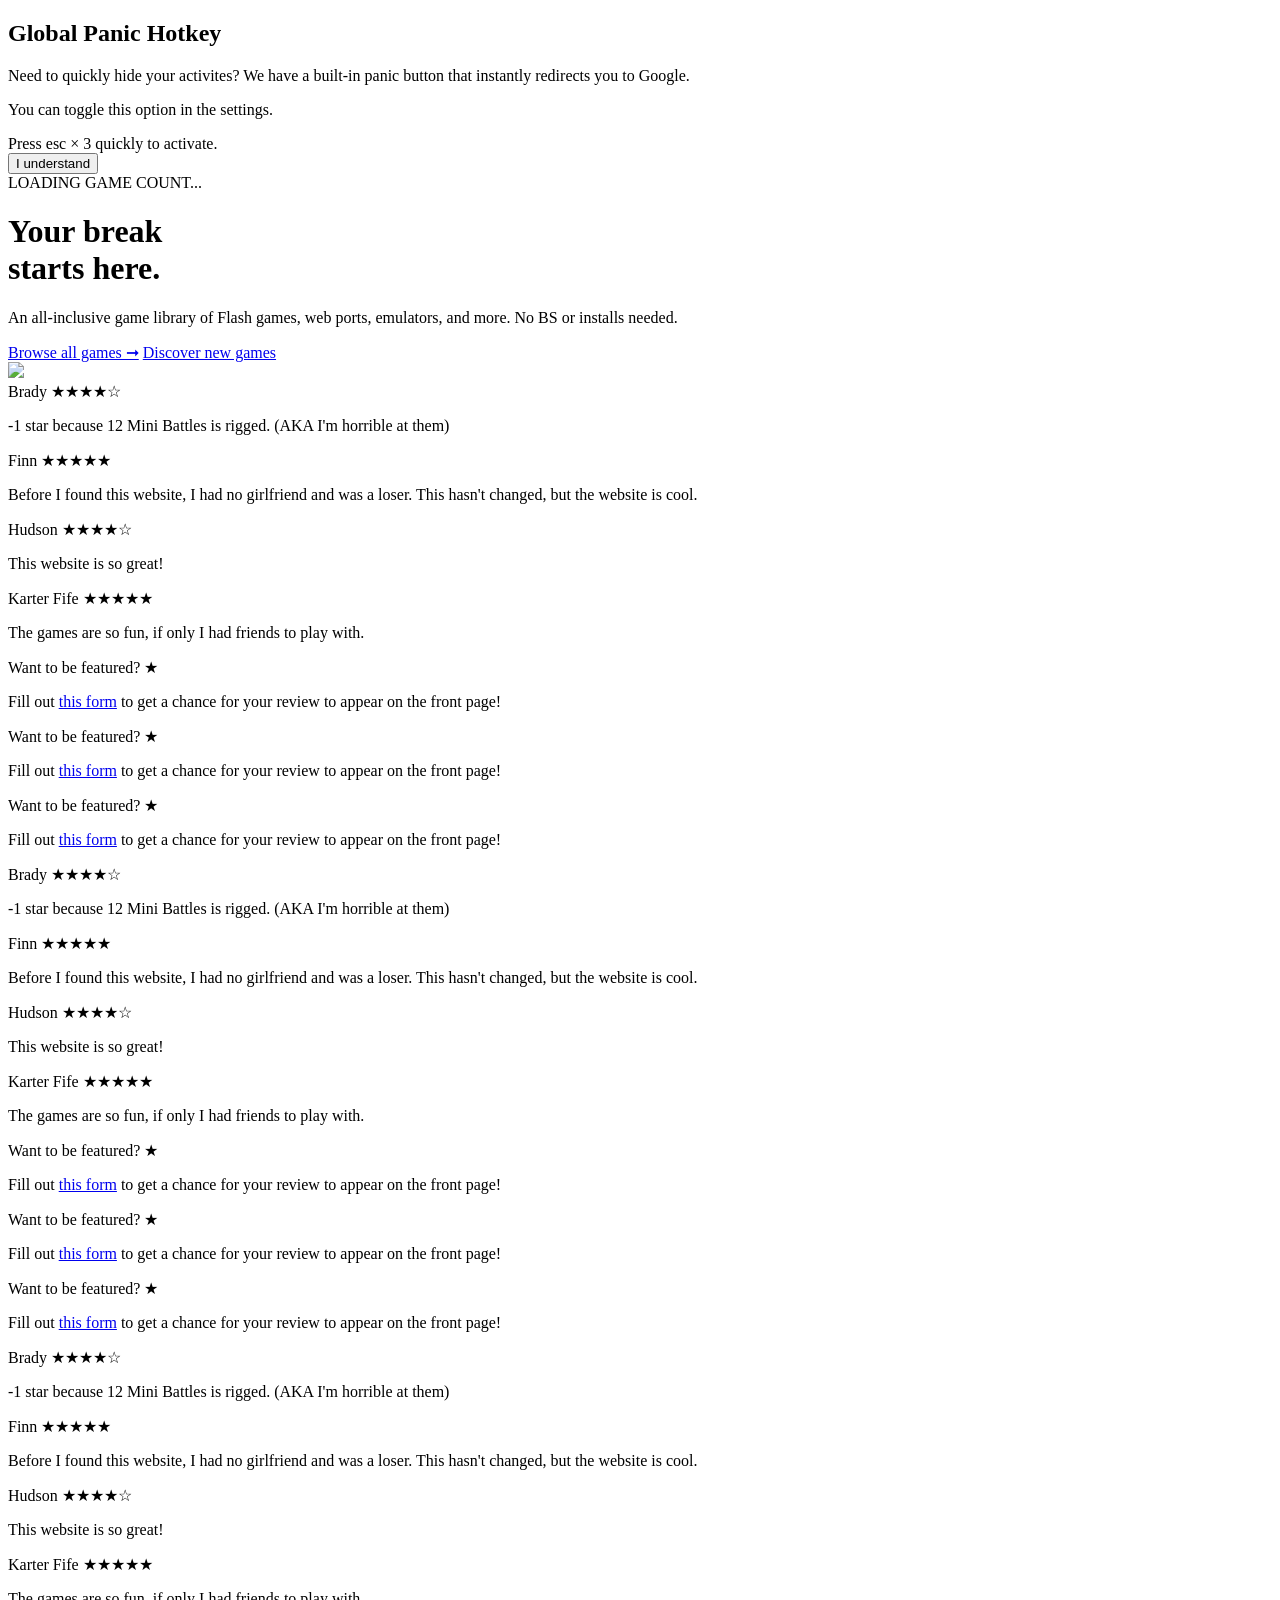
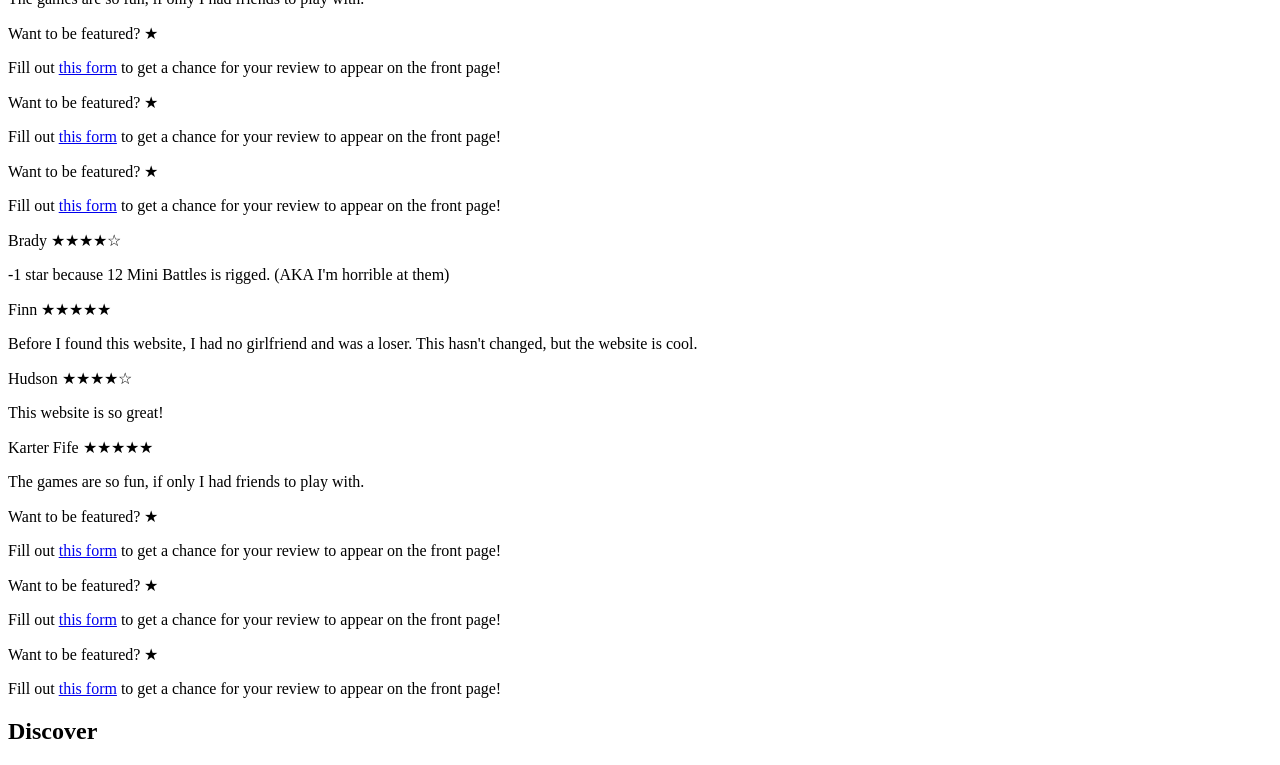
==== index.html @ 098de0b2 "favicon" ====
<!doctype html>
<html lang="en" data-theme="dark">

<head>
    <meta charset="utf-8" />
    <meta name="viewport" content="width=device-width, initial-scale=1" />
    <meta name="robots" content="index, follow" />

    <title>I-Ready Services</title>
    <meta name="description" content="A large, curated game library of Flash games, web ports, emulators, and more. No BS or installs
    needed." />

    <meta property="og:title" content="Project-HUB" />
    <meta property="og:site_name" content="Project-HUB" />
    <meta property="og:type" content="website" />
    <meta property="og:image" content="img/hero.webp" />
    <meta property="og:image:alt" content="Laptop with Project-HUB website." />
    <meta name="twitter:card" content="summary" />

    <link rel="icon" id="dynamic-favicon" type="image/png" href="img/favicons/favicon-64x64.png" sizes="64x64">

    <link rel="manifest" href="site.webmanifest">

    <meta name="apple-mobile-web-app-capable" content="yes">
    <meta name="apple-mobile-web-app-status-bar-style" content="black-translucent">
    <link rel="apple-touch-icon" sizes="180x180" href="img/favicons/apple-touch-icon.png">

    <link rel="stylesheet" href="css/global.css" />
    <link rel="stylesheet" href="css/index.css" />
</head>

<body>
    <!-- Navbar -->
    <nav id="navbar"></nav>

    <!-- Modal -->
    <div class="modal-background" id="panic-modal">
        <div class="modal">
            <h2>Global Panic Hotkey</h2>
            <p>Need to quickly hide your activites? We have a built-in panic button that instantly redirects you to
                Google.</p>
            <p class="modal-subtitle">You can toggle this option in the settings.</p>

            <div>Press <span class="key">esc</span> &times; 3 quickly to activate.</div>
            <button id="modal-btn">I understand</button>
        </div>
    </div>

    <!-- Main -->

    <!-- Hero -->
    <div class="section-wrap hero-wrap">
        <div class="hero-content">
            <div class="hero-counter">
                <span class="hero-counter-dot"></span>
                <span id="game-count">LOADING GAME COUNT...</span>
            </div>

            <h1>Your <span>break</span> <br /> starts here.</h1>
            <p>An all-inclusive game library of Flash games, web ports, emulators, and more. No BS or installs
                needed.</p>

            <div class="hero-buttons">
                <a href="games.html" class="btn-primary">Browse all games &#10142;</a>
                <a href="#discover" class="btn-secondary">Discover new games</a>
            </div>
        </div>

        <img src="img/hero.webp">
    </div>

    <!-- Reviews -->
    <div class="reviews-wrap">
        <div class="reviews" id="reviews-scroller"></div>
    </div>

    <!-- Recently Played -->
    <div class="section-wrap">
        <h2>Recently Played</h2>
        <div class="games-grid" id="recently-played-grid"></div>
    </div>

    <div class="divider"></div>

    <!-- Discover -->
    <div class="section-wrap" id="discover">
        <h2>Discover</h2>
        <div class="games-grid" id="random-games-grid"></div>
    </div>

    <!-- Footer -->
    <footer id="footer"></footer>

    <!-- Scripts -->
    <script src="js/svg.js"></script>
    <script src="js/components.js"></script>
    <script src="js/global.js"></script>
    <script src="js/cdn.js"></script>
    <script src="js/index.js"></script>
</body>

</html>
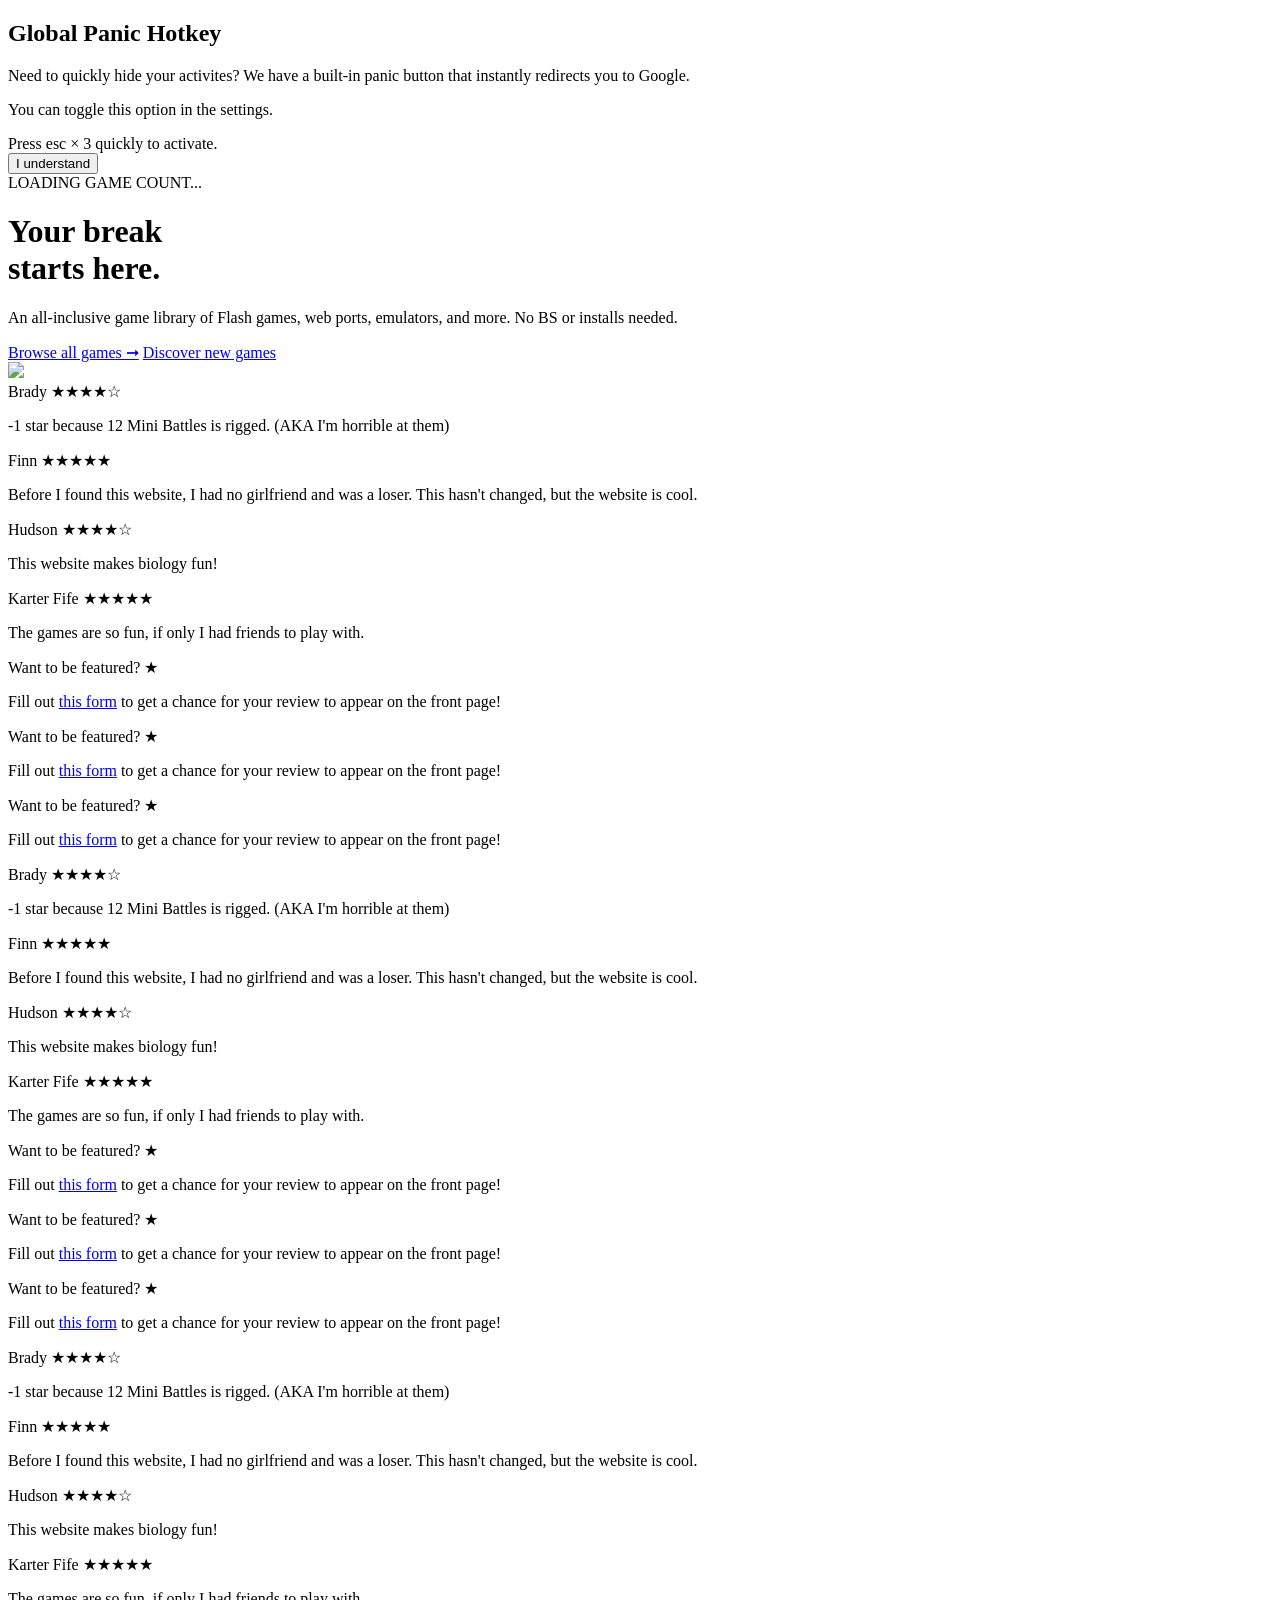
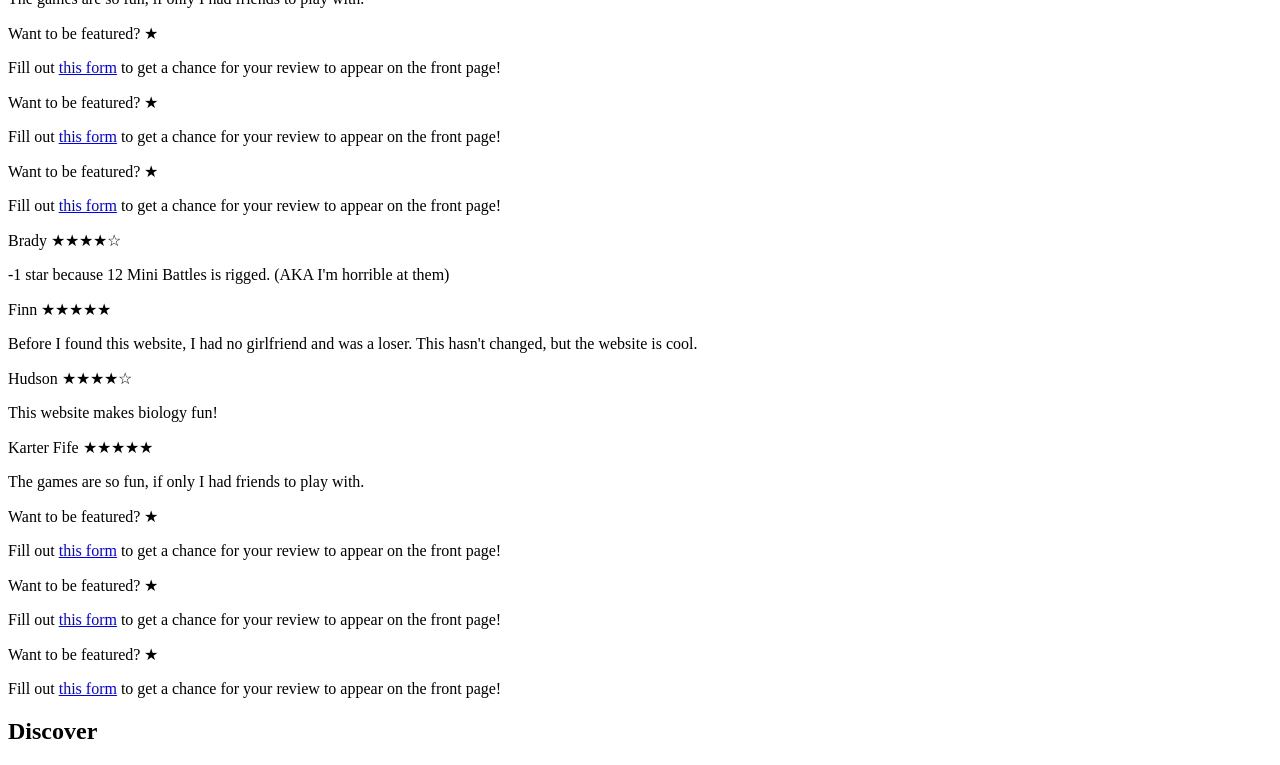
==== commit f13fb635: "1" ====
--- a/index.html
+++ b/index.html
@@ -10,12 +10,6 @@
     <meta name="description" content="A large, curated game library of Flash games, web ports, emulators, and more. No BS or installs
     needed." />
 
-    <meta property="og:title" content="Project-HUB" />
-    <meta property="og:site_name" content="Project-HUB" />
-    <meta property="og:type" content="website" />
-    <meta property="og:image" content="img/hero.webp" />
-    <meta property="og:image:alt" content="Laptop with Project-HUB website." />
-    <meta name="twitter:card" content="summary" />
 
     <link rel="icon" id="dynamic-favicon" type="image/png" href="img/favicons/favicon-64x64.png" sizes="64x64">
 
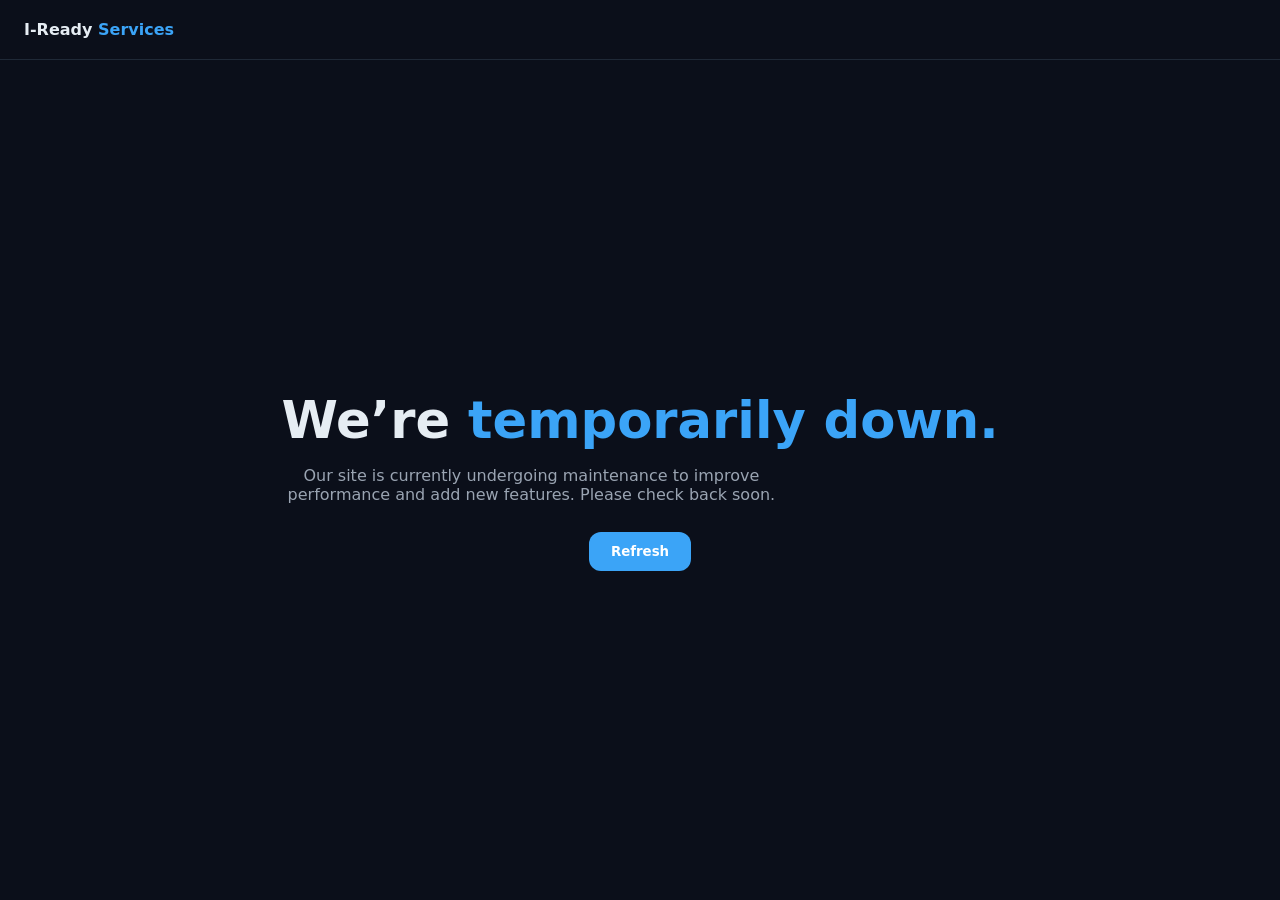
==== commit 74ae6a13: "maintenance test" ====
--- a/index.html
+++ b/index.html
@@ -6,7 +6,7 @@
     <meta name="viewport" content="width=device-width, initial-scale=1" />
     <meta name="robots" content="index, follow" />
 
-    <title>I-Ready Services</title>
+    <title>i-Ready Services</title>
     <meta name="description" content="A large, curated game library of Flash games, web ports, emulators, and more. No BS or installs
     needed." />
 
@@ -91,6 +91,7 @@
     <script src="js/global.js"></script>
     <script src="js/cdn.js"></script>
     <script src="js/index.js"></script>
+    <script src="js/maintenance.js"></script>
 </body>
 
 </html>
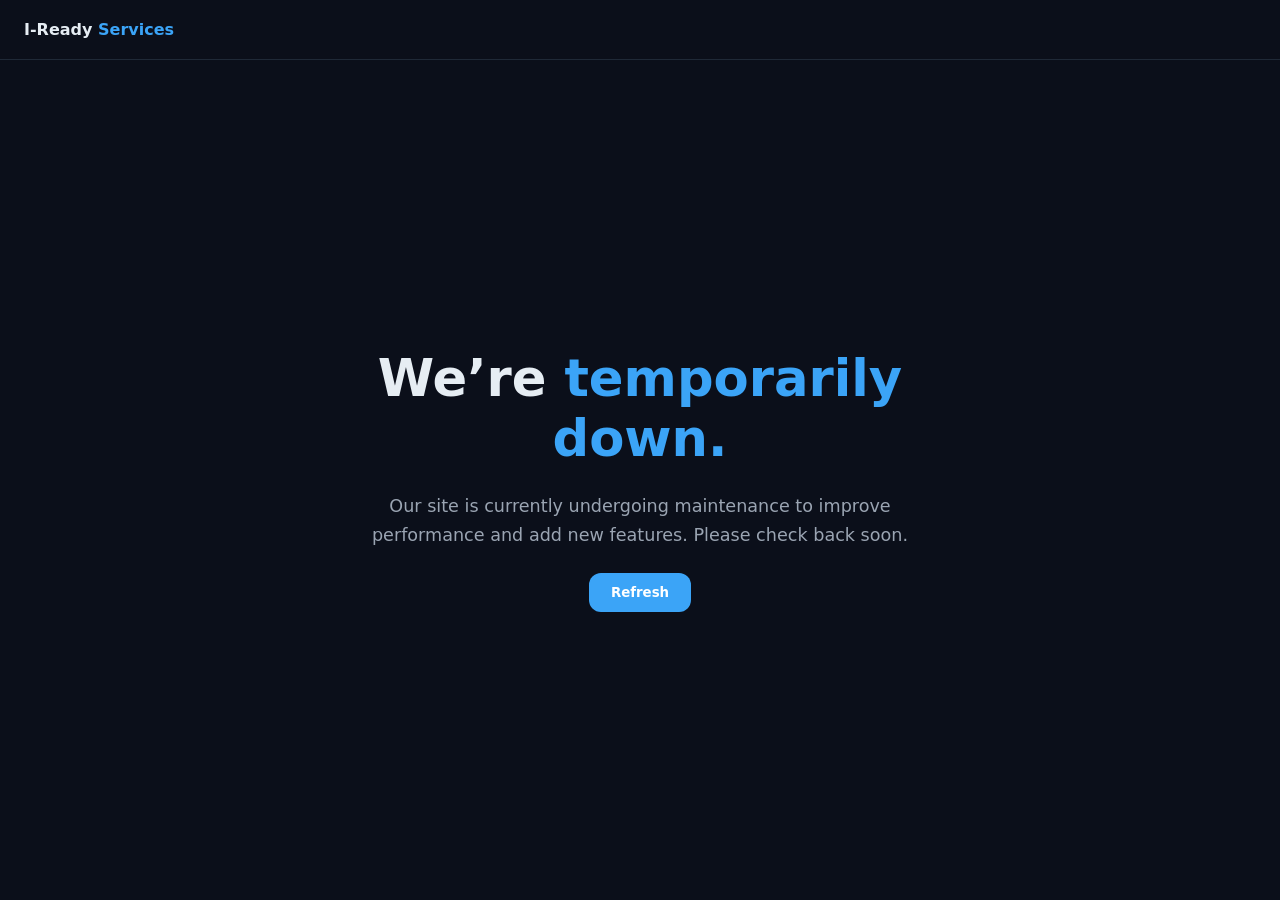
==== commit 7ce2b14b: "Update index.html" ====
--- a/index.html
+++ b/index.html
@@ -55,7 +55,7 @@
                 needed.</p>
 
             <div class="hero-buttons">
-                <a href="games.html" class="btn-primary">Browse all games &#10142;</a>
+                <a href="/games/" class="btn-primary">Browse all games &#10142;</a>
                 <a href="#discover" class="btn-secondary">Discover new games</a>
             </div>
         </div>
@@ -94,4 +94,4 @@
     <script src="js/maintenance.js"></script>
 </body>
 
-</html>+</html>
